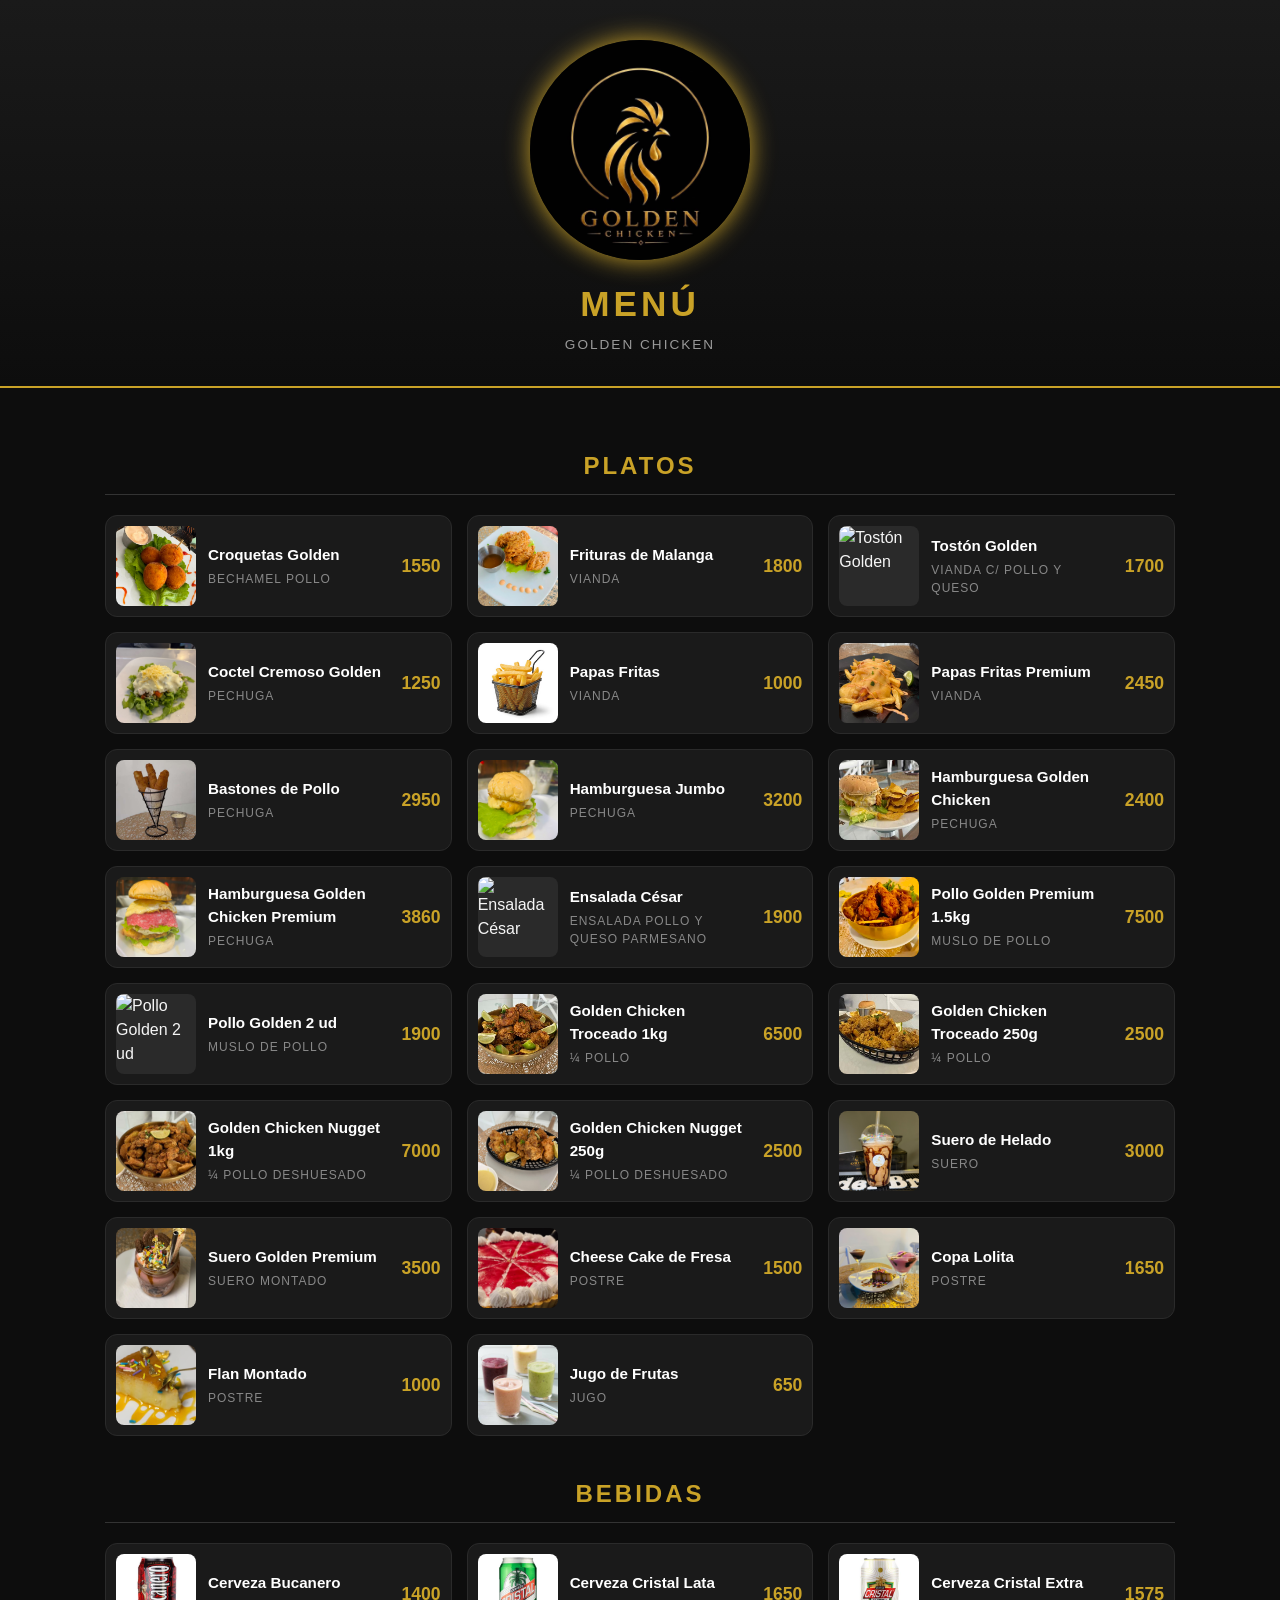
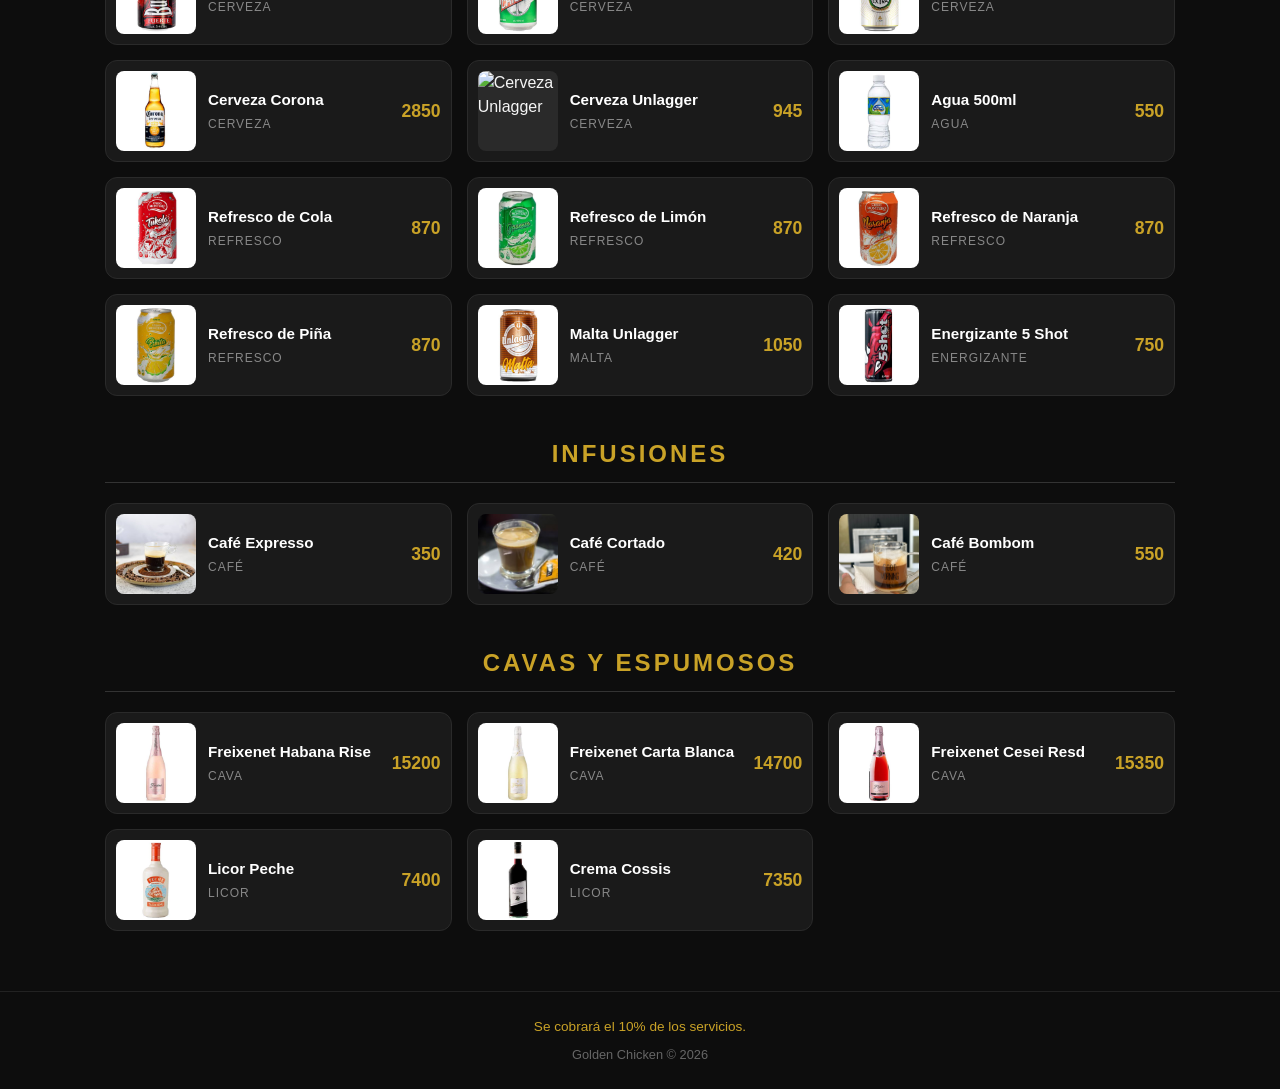
==== index.html @ 7418715c "Update index.html" ====
<!DOCTYPE html>
<html lang="es">
<head>
  <meta charset="UTF-8">
  <meta name="viewport" content="width=device-width, initial-scale=1.0">
  <title>Golden Chicken - Menú</title>
  <link rel="stylesheet" href="./estilo/estilo.css">
</head>
<body>

<header>
  <!-- Pon tu logo en imagenes/logo.jpeg -->
  <img src="imagenes/logo.jpeg" alt="Golden Chicken" class="logo">
  <h1>MENÚ</h1>
  <p>GOLDEN CHICKEN</p>
</header>

<div class="container">

  <!-- ============ PLATOS ============ -->
  <h2 class="seccion-titulo">PLATOS</h2>
  <div class="grid">

    <div class="producto">
      <img src="imagenes/croquetasgolden.jpeg" alt="Croquetas Golden">
      <div class="info">
        <div class="nombre">Croquetas Golden</div>
        <div class="categoria">Bechamel Pollo</div>
      </div>
      <div class="precio">1550</div>
    </div>

    <div class="producto">
      <img src="imagenes/frituras.jpeg" alt="Frituras de Malanga">
      <div class="info">
        <div class="nombre">Frituras de Malanga</div>
        <div class="categoria">Vianda</div>
      </div>
      <div class="precio">1800</div>
    </div>

    <div class="producto">
      <img src="imagenes/toston.jpg" alt="Tostón Golden">
      <div class="info">
        <div class="nombre">Tostón Golden</div>
        <div class="categoria">Vianda c/ Pollo y Queso</div>
      </div>
      <div class="precio">1700</div>
    </div>

    <div class="producto">
      <img src="imagenes/coctelcremoso.jpeg" alt="Coctel Cremoso Golden">
      <div class="info">
        <div class="nombre">Coctel Cremoso Golden</div>
        <div class="categoria">Pechuga</div>
      </div>
      <div class="precio">1250</div>
    </div>

    <div class="producto">
      <img src="imagenes/papasfritas.jpeg" alt="Papas Fritas">
      <div class="info">
        <div class="nombre">Papas Fritas</div>
        <div class="categoria">Vianda</div>
      </div>
      <div class="precio">1000</div>
    </div>

    <div class="producto">
      <img src="imagenes/papaspremiun.jpeg" alt="Papas Fritas Premium">
      <div class="info">
        <div class="nombre">Papas Fritas Premium</div>
        <div class="categoria">Vianda</div>
      </div>
      <div class="precio">2450</div>
    </div>

    <div class="producto">
      <img src="imagenes/bastonesdepollo.jpg" alt="Bastones de Pollo">
      <div class="info">
        <div class="nombre">Bastones de Pollo</div>
        <div class="categoria">Pechuga</div>
      </div>
      <div class="precio">2950</div>
    </div>

    <div class="producto">
      <img src="imagenes/hamburguesajumbo.jpeg" alt="Hamburguesa Jumbo">
      <div class="info">
        <div class="nombre">Hamburguesa Jumbo</div>
        <div class="categoria">Pechuga</div>
      </div>
      <div class="precio">3200</div>
    </div>

    <div class="producto">
      <img src="imagenes/hambuerguer1.jpg" alt="Hamburguesa Golden Chicken">
      <div class="info">
        <div class="nombre">Hamburguesa Golden Chicken</div>
        <div class="categoria">Pechuga</div>
      </div>
      <div class="precio">2400</div>
    </div>

    <div class="producto">
      <img src="imagenes/hambuerguerpremiun.jpeg" alt="Hamburguesa Golden Chicken Premium">
      <div class="info">
        <div class="nombre">Hamburguesa Golden Chicken Premium</div>
        <div class="categoria">Pechuga</div>
      </div>
      <div class="precio">3860</div>
    </div>

    <div class="producto">
      <img src="imagenes/ensalada.jpg" alt="Ensalada César">
      <div class="info">
        <div class="nombre">Ensalada César</div>
        <div class="categoria">Ensalada Pollo y Queso Parmesano</div>
      </div>
      <div class="precio">1900</div>
    </div>

    <div class="producto">
      <img src="imagenes/pollopremiun1,5kg.jpeg" alt="Pollo Golden Premium 1.5kg">
      <div class="info">
        <div class="nombre">Pollo Golden Premium 1.5kg</div>
        <div class="categoria">Muslo de Pollo</div>
      </div>
      <div class="precio">7500</div>
    </div>

    <div class="producto">
      <img src="imagenes/pollo-2ud.jpg" alt="Pollo Golden 2 ud">
      <div class="info">
        <div class="nombre">Pollo Golden 2 ud</div>
        <div class="categoria">Muslo de Pollo</div>
      </div>
      <div class="precio">1900</div>
    </div>

    <div class="producto">
      <img src="imagenes/golden2.jpg" alt="Golden Chicken Troceado 1kg">
      <div class="info">
        <div class="nombre">Golden Chicken Troceado 1kg</div>
        <div class="categoria">¼ Pollo</div>
      </div>
      <div class="precio">6500</div>
    </div>

    <div class="producto">
      <img src="imagenes/golden1.jpg" alt="Golden Chicken Troceado 250g">
      <div class="info">
        <div class="nombre">Golden Chicken Troceado 250g</div>
        <div class="categoria">¼ Pollo</div>
      </div>
      <div class="precio">2500</div>
    </div>

    <div class="producto">
      <img src="imagenes/nugguets1kg.jpg" alt="Golden Chicken Nugget 1kg">
      <div class="info">
        <div class="nombre">Golden Chicken Nugget 1kg</div>
        <div class="categoria">¼ Pollo Deshuesado</div>
      </div>
      <div class="precio">7000</div>
    </div>

    <div class="producto">
      <img src="imagenes/nugguets250.jpeg" alt="Golden Chicken Nugget 250g">
      <div class="info">
        <div class="nombre">Golden Chicken Nugget 250g</div>
        <div class="categoria">¼ Pollo Deshuesado</div>
      </div>
      <div class="precio">2500</div>
    </div>

    <div class="producto">
      <img src="imagenes/suerodehelado.jpeg" alt="Suero de Helado">
      <div class="info">
        <div class="nombre">Suero de Helado</div>
        <div class="categoria">Suero</div>
      </div>
      <div class="precio">3000</div>
    </div>

    <div class="producto">
      <img src="imagenes/sueropremiun.jpeg" alt="Suero Golden Premium">
      <div class="info">
        <div class="nombre">Suero Golden Premium</div>
        <div class="categoria">Suero Montado</div>
      </div>
      <div class="precio">3500</div>
    </div>

    <div class="producto">
      <img src="imagenes/cheeskake.jpeg" alt="Cheese Cake de Fresa">
      <div class="info">
        <div class="nombre">Cheese Cake de Fresa</div>
        <div class="categoria">Postre</div>
      </div>
      <div class="precio">1500</div>
    </div>

    <div class="producto">
      <img src="imagenes/copalolita.jpeg" alt="Copa Lolita">
      <div class="info">
        <div class="nombre">Copa Lolita</div>
        <div class="categoria">Postre</div>
      </div>
      <div class="precio">1650</div>
    </div>

    <div class="producto">
      <img src="imagenes/flanmontado.jpeg" alt="Flan Montado">
      <div class="info">
        <div class="nombre">Flan Montado</div>
        <div class="categoria">Postre</div>
      </div>
      <div class="precio">1000</div>
    </div>

    <div class="producto">
      <img src="imagenes/jugodefruta.jpeg" alt="Jugo de Frutas">
      <div class="info">
        <div class="nombre">Jugo de Frutas</div>
        <div class="categoria">Jugo</div>
      </div>
      <div class="precio">650</div>
    </div>

  </div>

  <!-- ============ BEBIDAS ============ -->
  <h2 class="seccion-titulo">BEBIDAS</h2>
  <div class="grid">

    <div class="producto">
      <img src="imagenes/cervezabucanero.jpg" alt="Cerveza Bucanero">
      <div class="info">
        <div class="nombre">Cerveza Bucanero</div>
        <div class="categoria">Cerveza</div>
      </div>
      <div class="precio">1400</div>
    </div>

    <div class="producto">
      <img src="imagenes/cervezacristal.jpg" alt="Cerveza Cristal Lata">
      <div class="info">
        <div class="nombre">Cerveza Cristal Lata</div>
        <div class="categoria">Cerveza</div>
      </div>
      <div class="precio">1650</div>
    </div>

    <div class="producto">
      <img src="imagenes/cervezacristalext.jpg" alt="Cerveza Cristal Extra">
      <div class="info">
        <div class="nombre">Cerveza Cristal Extra</div>
        <div class="categoria">Cerveza</div>
      </div>
      <div class="precio">1575</div>
    </div>

    <div class="producto">
      <img src="imagenes/cervezacorona.jpg" alt="Cerveza Corona">
      <div class="info">
        <div class="nombre">Cerveza Corona</div>
        <div class="categoria">Cerveza</div>
      </div>
      <div class="precio">2850</div>
    </div>

    <div class="producto">
      <img src="imagenes/cervezaunlagger.jpg" alt="Cerveza Unlagger">
      <div class="info">
        <div class="nombre">Cerveza Unlagger</div>
        <div class="categoria">Cerveza</div>
      </div>
      <div class="precio">945</div>
    </div>

    <div class="producto">
      <img src="imagenes/Agua.jpg" alt="Agua 500ml">
      <div class="info">
        <div class="nombre">Agua 500ml</div>
        <div class="categoria">Agua</div>
      </div>
      <div class="precio">550</div>
    </div>

    <div class="producto">
      <img src="imagenes/refrescoCola.jpeg" alt="Refresco de Cola">
      <div class="info">
        <div class="nombre">Refresco de Cola</div>
        <div class="categoria">Refresco</div>
      </div>
      <div class="precio">870</div>
    </div>

    <div class="producto">
      <img src="imagenes/refrescolimon.jpg" alt="Refresco de Limón">
      <div class="info">
        <div class="nombre">Refresco de Limón</div>
        <div class="categoria">Refresco</div>
      </div>
      <div class="precio">870</div>
    </div>

    <div class="producto">
      <img src="imagenes/refresconaranja.jpg" alt="Refresco de Naranja">
      <div class="info">
        <div class="nombre">Refresco de Naranja</div>
        <div class="categoria">Refresco</div>
      </div>
      <div class="precio">870</div>
    </div>

    <div class="producto">
      <img src="imagenes/refrescopina.jpg" alt="Refresco de Piña">
      <div class="info">
        <div class="nombre">Refresco de Piña</div>
        <div class="categoria">Refresco</div>
      </div>
      <div class="precio">870</div>
    </div>

    <div class="producto">
      <img src="imagenes/maltaunlaguer.jpg" alt="Malta Unlagger">
      <div class="info">
        <div class="nombre">Malta Unlagger</div>
        <div class="categoria">Malta</div>
      </div>
      <div class="precio">1050</div>
    </div>

    <div class="producto">
      <img src="imagenes/energisante.jpg" alt="Energizante 5 Shot">
      <div class="info">
        <div class="nombre">Energizante 5 Shot</div>
        <div class="categoria">Energizante</div>
      </div>
      <div class="precio">750</div>
    </div>

  </div>

  <!-- ============ INFUSIONES ============ -->
  <h2 class="seccion-titulo">INFUSIONES</h2>
  <div class="grid">

    <div class="producto">
      <img src="imagenes/cafeexpresso.jpeg" alt="Café Expresso">
      <div class="info">
        <div class="nombre">Café Expresso</div>
        <div class="categoria">Café</div>
      </div>
      <div class="precio">350</div>
    </div>

    <div class="producto">
      <img src="imagenes/cafecortado.jpeg" alt="Café Cortado">
      <div class="info">
        <div class="nombre">Café Cortado</div>
        <div class="categoria">Café</div>
      </div>
      <div class="precio">420</div>
    </div>

    <div class="producto">
      <img src="imagenes/cafebombom.jpeg" alt="Café Bombom">
      <div class="info">
        <div class="nombre">Café Bombom</div>
        <div class="categoria">Café</div>
      </div>
      <div class="precio">550</div>
    </div>

  </div>

  <!-- ============ CAVAS Y ESPUMOSOS ============ -->
  <h2 class="seccion-titulo">CAVAS Y ESPUMOSOS</h2>
  <div class="grid">

    <div class="producto">
      <img src="imagenes/FREIXENET-HABANA.jpg" alt="Freixenet Habana Rise">
      <div class="info">
        <div class="nombre">Freixenet Habana Rise</div>
        <div class="categoria">Cava</div>
      </div>
      <div class="precio">15200</div>
    </div>

    <div class="producto">
      <img src="imagenes/FREIXENET.jpg" alt="Freixenet Carta Blanca">
      <div class="info">
        <div class="nombre">Freixenet Carta Blanca</div>
        <div class="categoria">Cava</div>
      </div>
      <div class="precio">14700</div>
    </div>

    <div class="producto">
      <img src="imagenes/FREIXENET-CESEI.jpg" alt="Freixenet Cesei Resd">
      <div class="info">
        <div class="nombre">Freixenet Cesei Resd</div>
        <div class="categoria">Cava</div>
      </div>
      <div class="precio">15350</div>
    </div>

    <div class="producto">
      <img src="imagenes/licorpeche.jpg" alt="Licor Peche">
      <div class="info">
        <div class="nombre">Licor Peche</div>
        <div class="categoria">Licor</div>
      </div>
      <div class="precio">7400</div>
    </div>

    <div class="producto">
      <img src="imagenes/cremacossis.jpg" alt="Crema Cossis">
      <div class="info">
        <div class="nombre">Crema Cossis</div>
        <div class="categoria">Licor</div>
      </div>
      <div class="precio">7350</div>
    </div>

  </div>

</div>

<footer>
  <p class="nota">Se cobrará el 10% de los servicios.</p>
  <p>Golden Chicken &copy; 2026</p>
</footer>

</body>
</html>
---- estilo/estilo.css ----
* { margin: 0; padding: 0; box-sizing: border-box; }

  body {
    font-family: 'Segoe UI', Tahoma, sans-serif;
    background: #0d0d0d;
    color: #f5f5f5;
    line-height: 1.5;
  }

  /* HEADER */
  header {
    text-align: center;
    padding: 30px 15px 20px;
    background: linear-gradient(180deg, #1a1a1a 0%, #0d0d0d 100%);
    border-bottom: 2px solid #c9a227;
  }

  .logo {
    max-width: 180px;
    margin: 0 auto 10px;
    display: block;
    border-radius: 50%;
    box-shadow: 0 0 25px #c9a227;
  }

  header h1 {
    margin-top: 0.5em;
    color: #c9a227;
    font-size: 1.8rem;
    letter-spacing: 4px;
    font-weight: 700;
  }

  header p {
    color: #999;
    font-size: 0.85rem;
    margin-top: 5px;
    letter-spacing: 2px;
  }

  /* CONTENEDOR */
  .container {
    max-width: 1100px;
    margin: 0 auto;
    padding: 20px 15px 60px;
  }

  /* TÍTULO DE SECCIÓN */
  .seccion-titulo {
    text-align: center;
    color: #c9a227;
    font-size: 1.5rem;
    letter-spacing: 3px;
    margin: 40px 0 20px;
    padding-bottom: 10px;
    border-bottom: 1px solid #333;
    font-weight: 600;
  }

  /* GRID DE PRODUCTOS */
  .grid {
    display: grid;
    grid-template-columns: 1fr;
    gap: 15px;
  }

  /* TARJETA DE PRODUCTO */
  .producto {
    background: #1a1a1a;
    border: 1px solid #2a2a2a;
    border-radius: 12px;
    overflow: hidden;
    display: flex;
    align-items: center;
    gap: 12px;
    padding: 10px;
    transition: transform 0.2s, border-color 0.2s;
  }

  .producto:hover {
    transform: translateY(-2px);
    border-color: #c9a227;
  }

  .producto img {
    width: 80px;
    height: 80px;
    object-fit: cover;
    border-radius: 8px;
    flex-shrink: 0;
    background: #2a2a2a;
  }

  .info {
    flex: 1;
    min-width: 0;
  }

  .nombre {
    font-size: 0.95rem;
    font-weight: 600;
    color: #fff;
    margin-bottom: 3px;
  }

  .categoria {
    font-size: 0.75rem;
    color: #888;
    text-transform: uppercase;
    letter-spacing: 1px;
  }

  .precio {
    font-size: 1.1rem;
    font-weight: 700;
    color: #c9a227;
    white-space: nowrap;
  }

  /* FOOTER */
  footer {
    text-align: center;
    padding: 25px 15px;
    color: #666;
    font-size: 0.8rem;
    border-top: 1px solid #222;
  }

  footer .nota {
    color: #c9a227;
    margin-bottom: 8px;
    font-size: 0.85rem;
  }

  /* RESPONSIVE - TABLET */
  @media (min-width: 600px) {
    .grid { grid-template-columns: 1fr 1fr; }
    header h1 { font-size: 2.2rem; }
  }

  /* RESPONSIVE - DESKTOP */
  @media (min-width: 900px) {
    .grid { grid-template-columns: 1fr 1fr 1fr; }
    header { padding: 40px 15px 30px; }
    .logo { max-width: 220px; }
  }
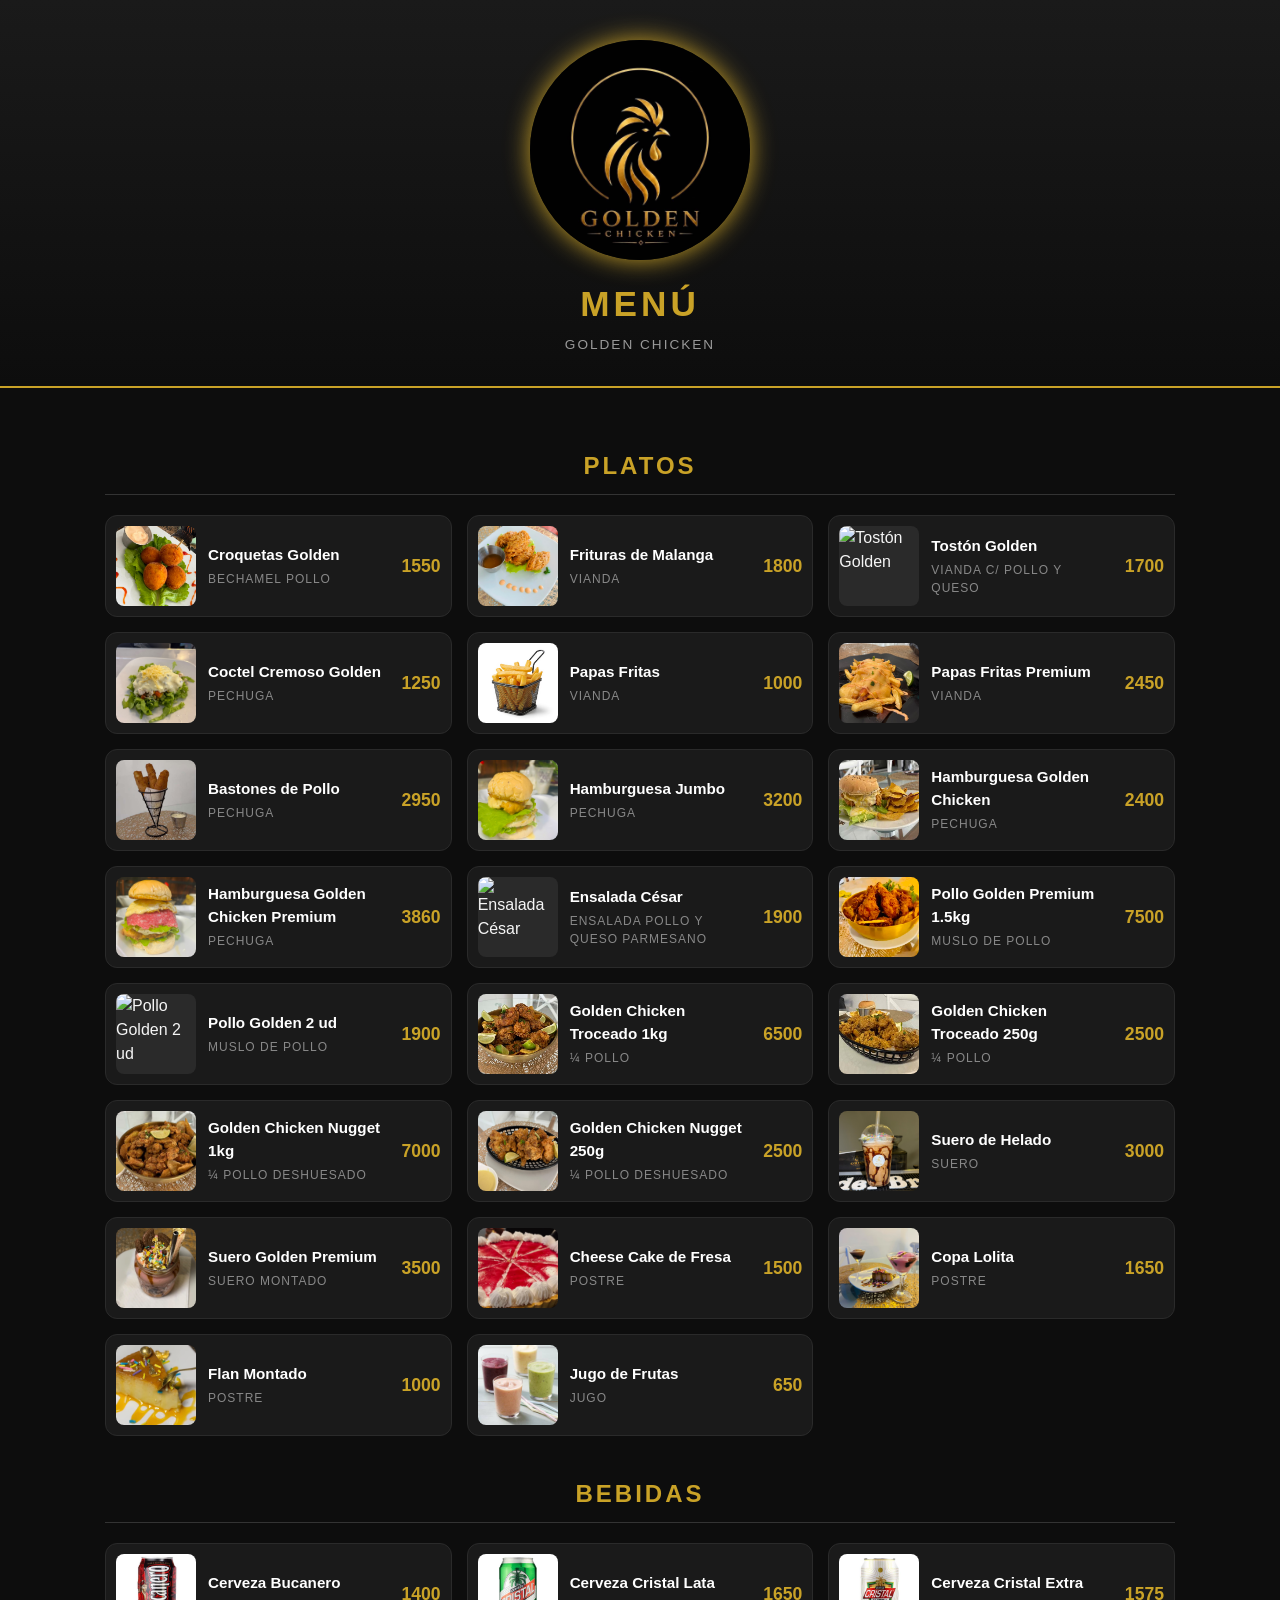
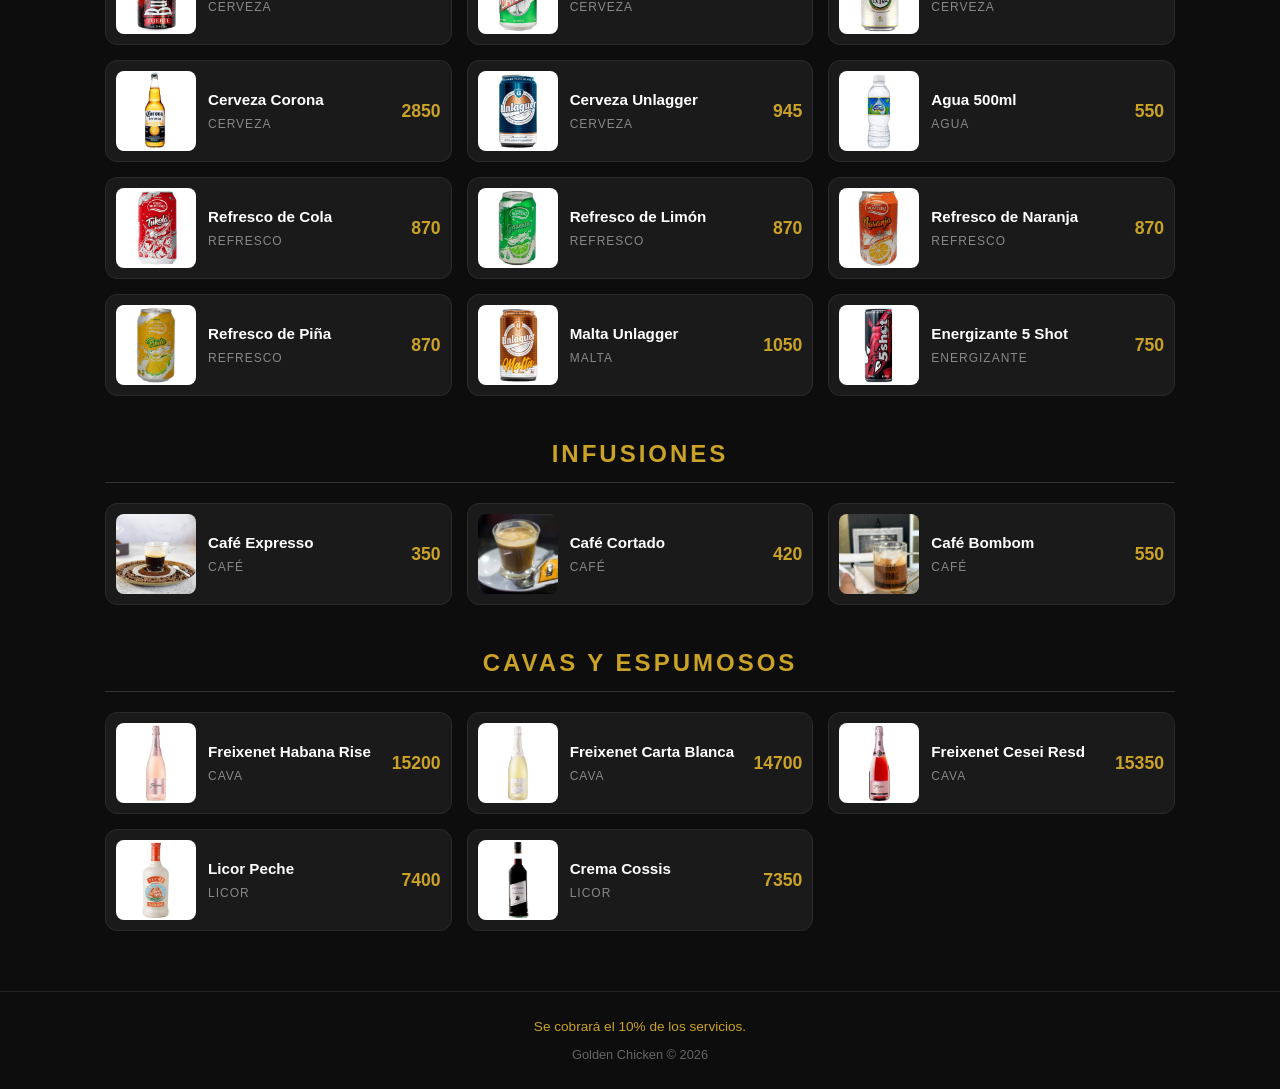
==== commit 70294186: "Update index.html" ====
--- a/index.html
+++ b/index.html
@@ -271,7 +271,7 @@
     </div>
 
     <div class="producto">
-      <img src="imagenes/cervezaunlagger.jpg" alt="Cerveza Unlagger">
+      <img src="imagenes/cervezaunlager.jpg" alt="Cerveza Unlagger">
       <div class="info">
         <div class="nombre">Cerveza Unlagger</div>
         <div class="categoria">Cerveza</div>
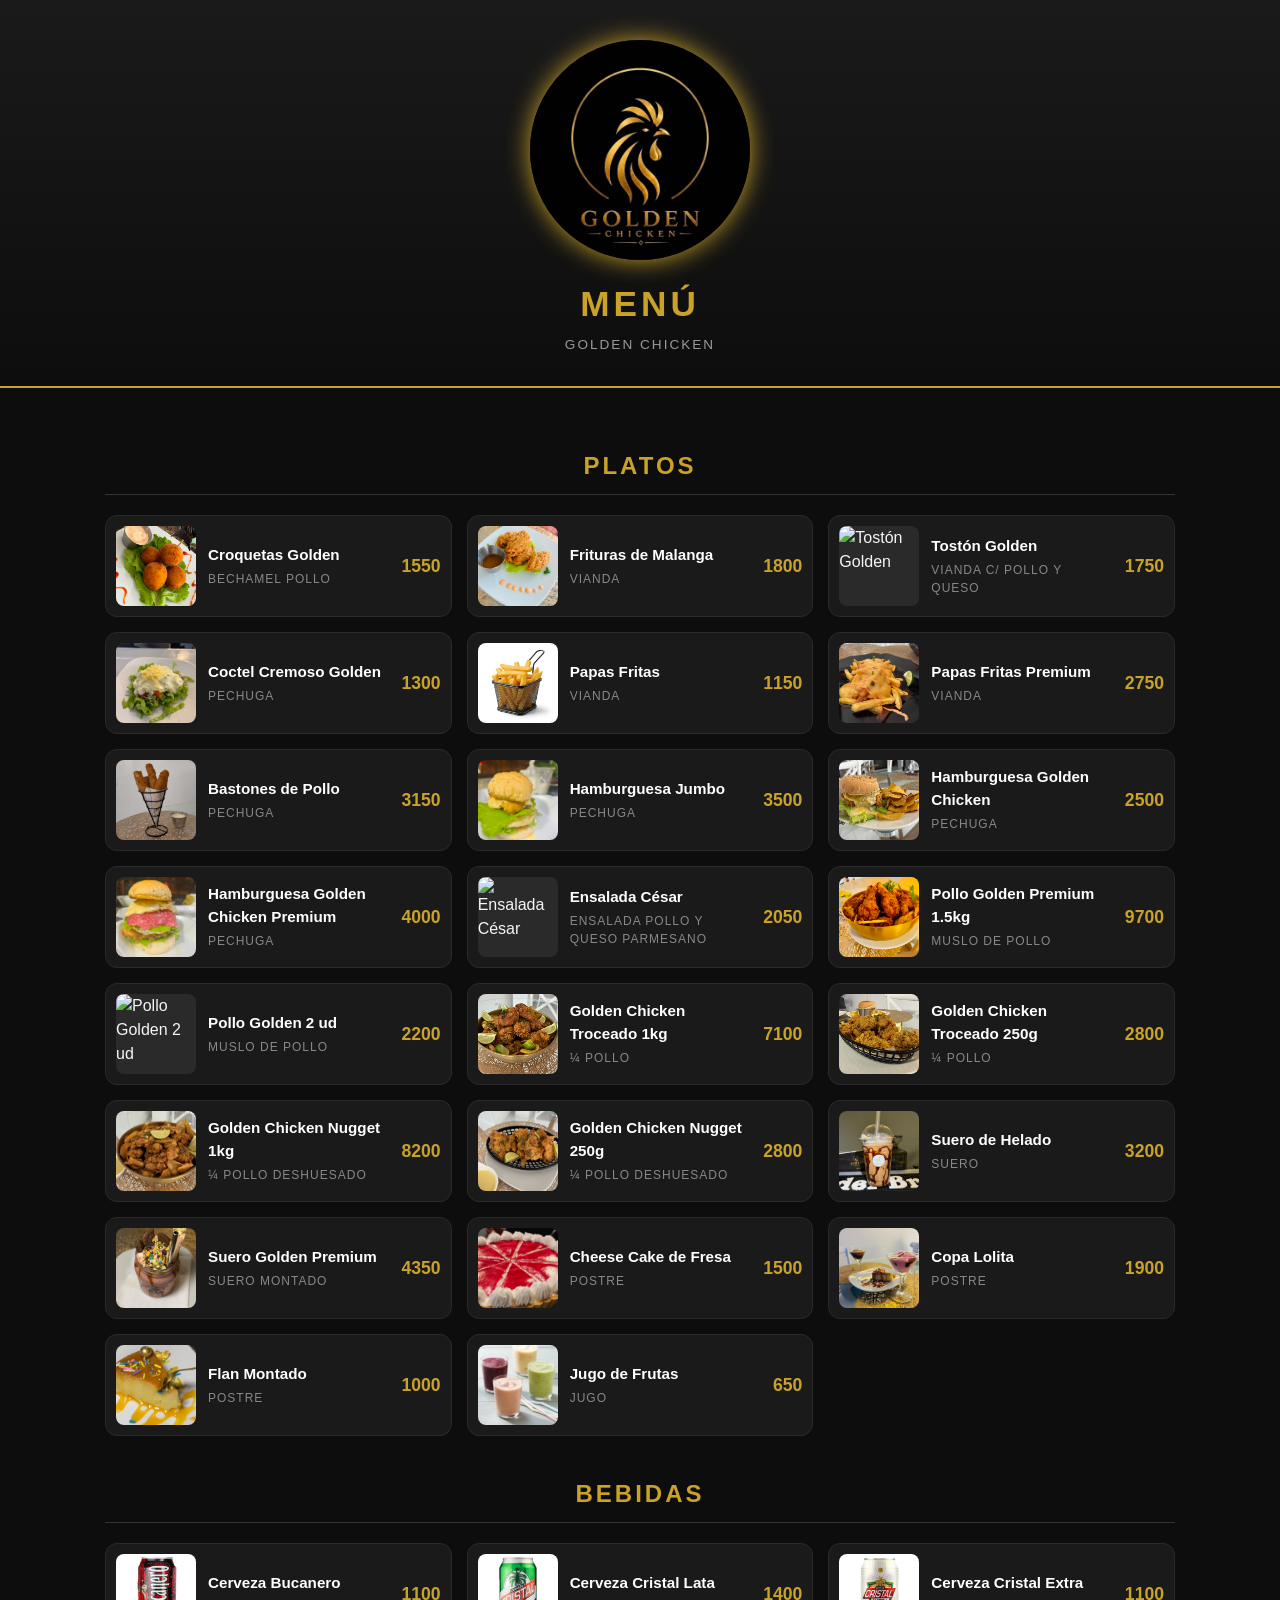
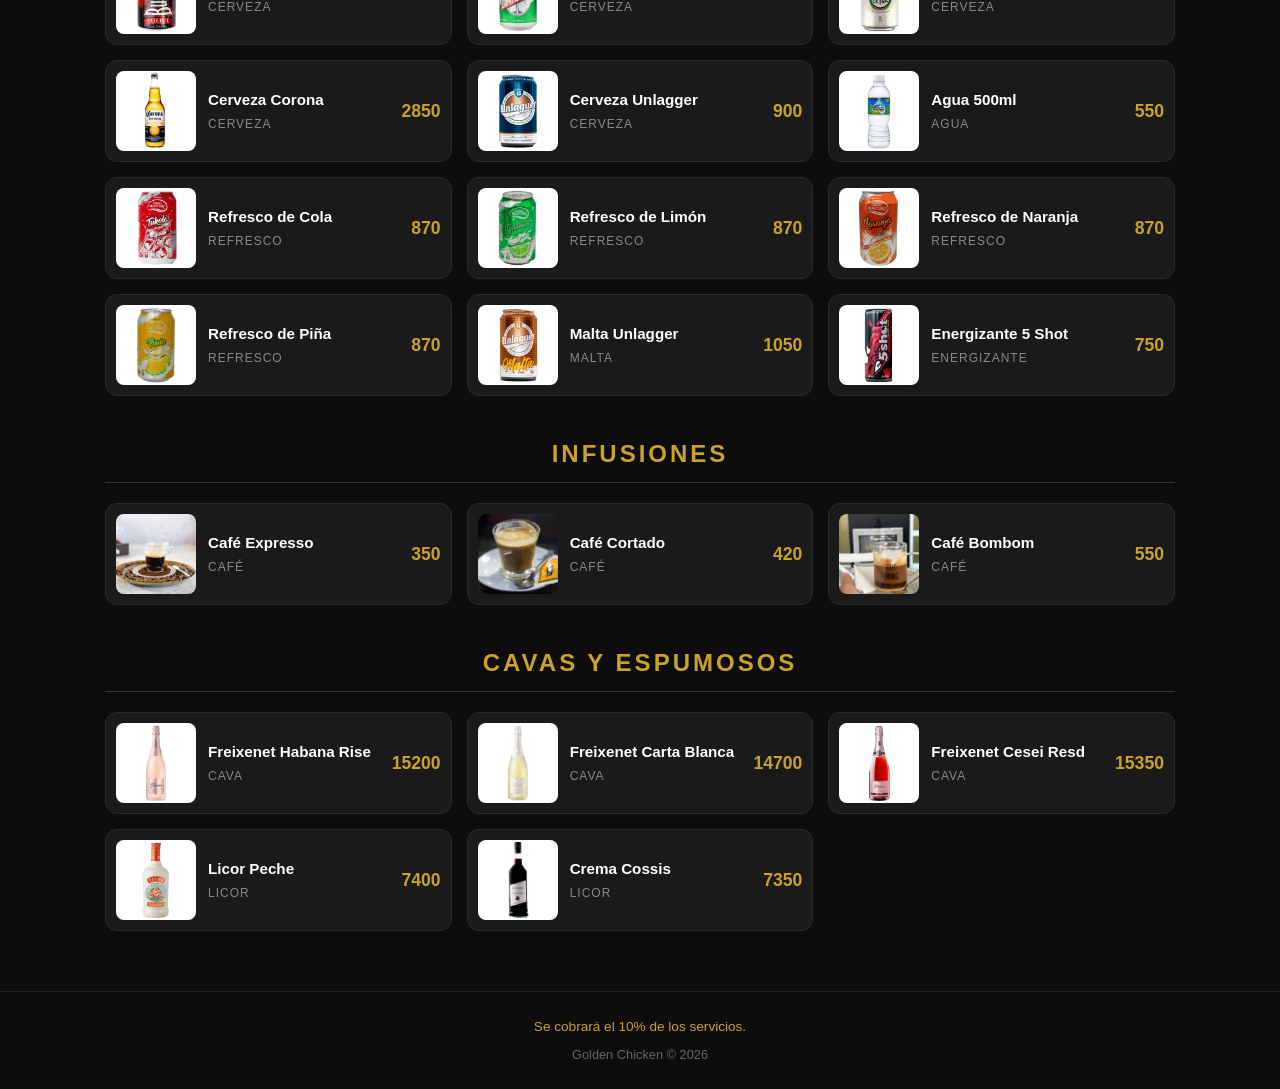
==== commit 61877c06: "Update index.html" ====
--- a/index.html
+++ b/index.html
@@ -45,7 +45,7 @@
         <div class="nombre">Tostón Golden</div>
         <div class="categoria">Vianda c/ Pollo y Queso</div>
       </div>
-      <div class="precio">1700</div>
+      <div class="precio">1750</div>
     </div>
 
     <div class="producto">
@@ -54,7 +54,7 @@
         <div class="nombre">Coctel Cremoso Golden</div>
         <div class="categoria">Pechuga</div>
       </div>
-      <div class="precio">1250</div>
+      <div class="precio">1300</div>
     </div>
 
     <div class="producto">
@@ -63,7 +63,7 @@
         <div class="nombre">Papas Fritas</div>
         <div class="categoria">Vianda</div>
       </div>
-      <div class="precio">1000</div>
+      <div class="precio">1150</div>
     </div>
 
     <div class="producto">
@@ -72,7 +72,7 @@
         <div class="nombre">Papas Fritas Premium</div>
         <div class="categoria">Vianda</div>
       </div>
-      <div class="precio">2450</div>
+      <div class="precio">2750</div>
     </div>
 
     <div class="producto">
@@ -81,7 +81,7 @@
         <div class="nombre">Bastones de Pollo</div>
         <div class="categoria">Pechuga</div>
       </div>
-      <div class="precio">2950</div>
+      <div class="precio">3150</div>
     </div>
 
     <div class="producto">
@@ -90,7 +90,7 @@
         <div class="nombre">Hamburguesa Jumbo</div>
         <div class="categoria">Pechuga</div>
       </div>
-      <div class="precio">3200</div>
+      <div class="precio">3500</div>
     </div>
 
     <div class="producto">
@@ -99,7 +99,7 @@
         <div class="nombre">Hamburguesa Golden Chicken</div>
         <div class="categoria">Pechuga</div>
       </div>
-      <div class="precio">2400</div>
+      <div class="precio">2500</div>
     </div>
 
     <div class="producto">
@@ -108,7 +108,7 @@
         <div class="nombre">Hamburguesa Golden Chicken Premium</div>
         <div class="categoria">Pechuga</div>
       </div>
-      <div class="precio">3860</div>
+      <div class="precio">4000</div>
     </div>
 
     <div class="producto">
@@ -117,7 +117,7 @@
         <div class="nombre">Ensalada César</div>
         <div class="categoria">Ensalada Pollo y Queso Parmesano</div>
       </div>
-      <div class="precio">1900</div>
+      <div class="precio">2050</div>
     </div>
 
     <div class="producto">
@@ -126,7 +126,7 @@
         <div class="nombre">Pollo Golden Premium 1.5kg</div>
         <div class="categoria">Muslo de Pollo</div>
       </div>
-      <div class="precio">7500</div>
+      <div class="precio">9700</div>
     </div>
 
     <div class="producto">
@@ -135,7 +135,7 @@
         <div class="nombre">Pollo Golden 2 ud</div>
         <div class="categoria">Muslo de Pollo</div>
       </div>
-      <div class="precio">1900</div>
+      <div class="precio">2200</div>
     </div>
 
     <div class="producto">
@@ -144,7 +144,7 @@
         <div class="nombre">Golden Chicken Troceado 1kg</div>
         <div class="categoria">¼ Pollo</div>
       </div>
-      <div class="precio">6500</div>
+      <div class="precio">7100</div>
     </div>
 
     <div class="producto">
@@ -153,7 +153,7 @@
         <div class="nombre">Golden Chicken Troceado 250g</div>
         <div class="categoria">¼ Pollo</div>
       </div>
-      <div class="precio">2500</div>
+      <div class="precio">2800</div>
     </div>
 
     <div class="producto">
@@ -162,7 +162,7 @@
         <div class="nombre">Golden Chicken Nugget 1kg</div>
         <div class="categoria">¼ Pollo Deshuesado</div>
       </div>
-      <div class="precio">7000</div>
+      <div class="precio">8200</div>
     </div>
 
     <div class="producto">
@@ -171,7 +171,7 @@
         <div class="nombre">Golden Chicken Nugget 250g</div>
         <div class="categoria">¼ Pollo Deshuesado</div>
       </div>
-      <div class="precio">2500</div>
+      <div class="precio">2800</div>
     </div>
 
     <div class="producto">
@@ -180,7 +180,7 @@
         <div class="nombre">Suero de Helado</div>
         <div class="categoria">Suero</div>
       </div>
-      <div class="precio">3000</div>
+      <div class="precio">3200</div>
     </div>
 
     <div class="producto">
@@ -189,7 +189,7 @@
         <div class="nombre">Suero Golden Premium</div>
         <div class="categoria">Suero Montado</div>
       </div>
-      <div class="precio">3500</div>
+      <div class="precio">4350</div>
     </div>
 
     <div class="producto">
@@ -207,7 +207,7 @@
         <div class="nombre">Copa Lolita</div>
         <div class="categoria">Postre</div>
       </div>
-      <div class="precio">1650</div>
+      <div class="precio">1900</div>
     </div>
 
     <div class="producto">
@@ -240,7 +240,7 @@
         <div class="nombre">Cerveza Bucanero</div>
         <div class="categoria">Cerveza</div>
       </div>
-      <div class="precio">1400</div>
+      <div class="precio">1100</div>
     </div>
 
     <div class="producto">
@@ -249,7 +249,7 @@
         <div class="nombre">Cerveza Cristal Lata</div>
         <div class="categoria">Cerveza</div>
       </div>
-      <div class="precio">1650</div>
+      <div class="precio">1400</div>
     </div>
 
     <div class="producto">
@@ -258,7 +258,7 @@
         <div class="nombre">Cerveza Cristal Extra</div>
         <div class="categoria">Cerveza</div>
       </div>
-      <div class="precio">1575</div>
+      <div class="precio">1100</div>
     </div>
 
     <div class="producto">
@@ -276,7 +276,7 @@
         <div class="nombre">Cerveza Unlagger</div>
         <div class="categoria">Cerveza</div>
       </div>
-      <div class="precio">945</div>
+      <div class="precio">900</div>
     </div>
 
     <div class="producto">
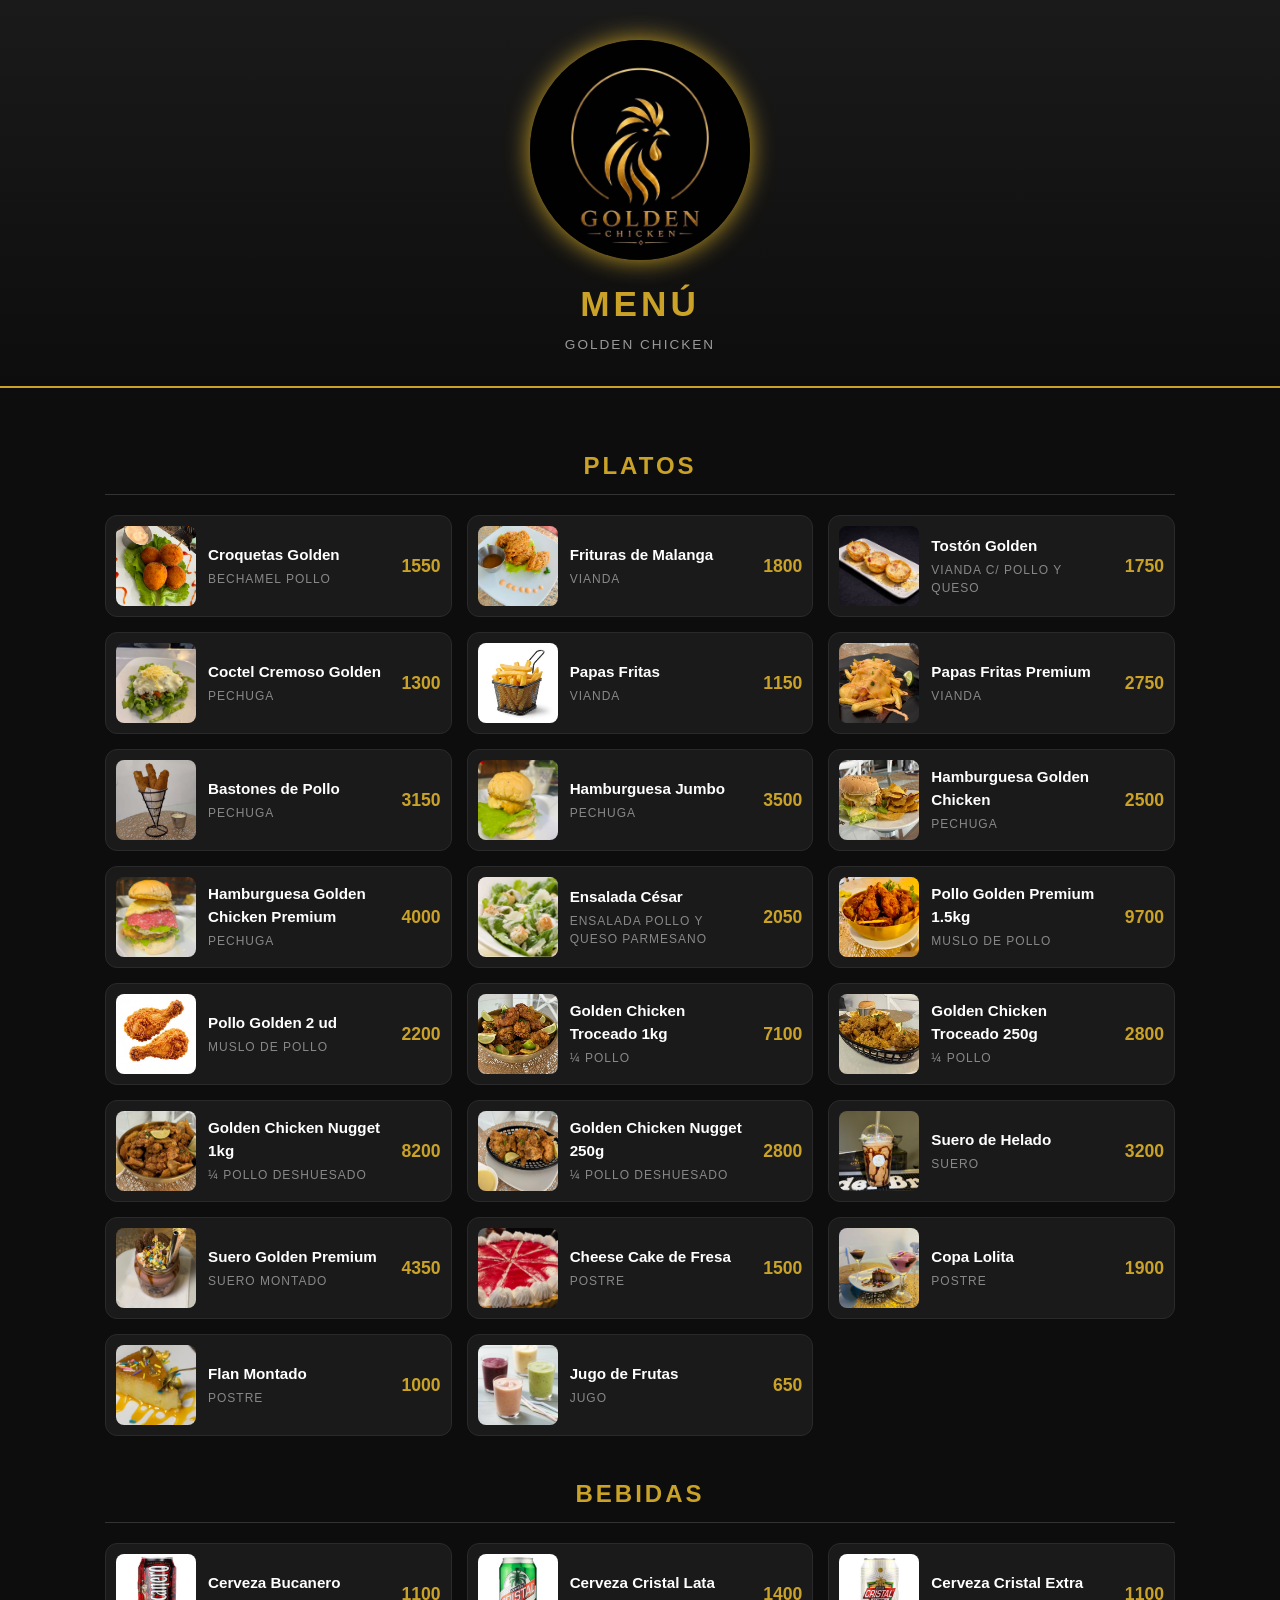
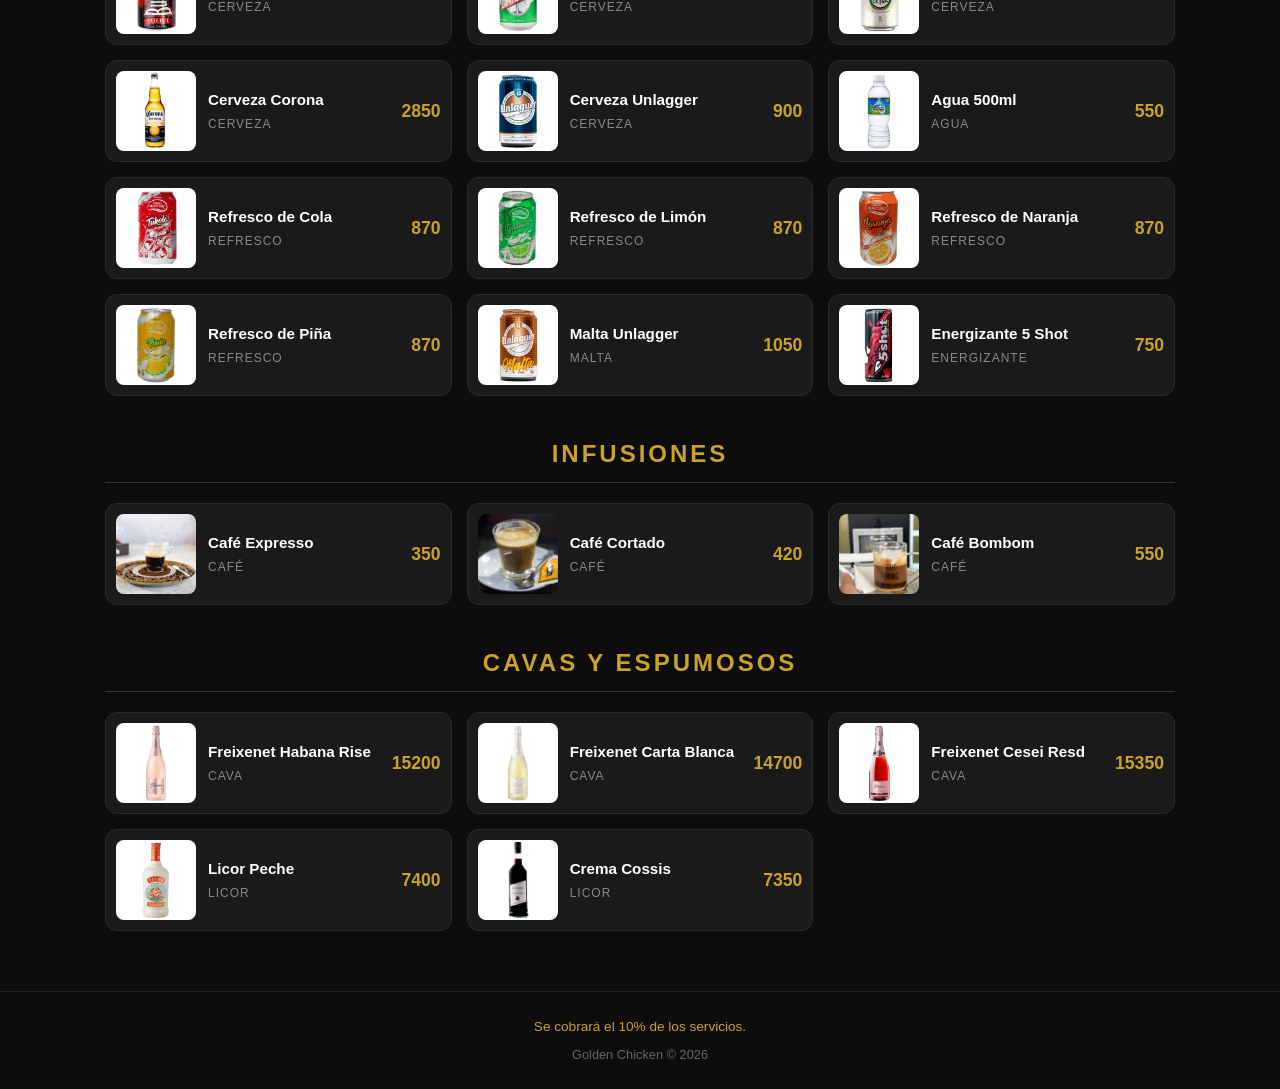
==== commit 0b47dc5e: "Update index.html" ====
--- a/index.html
+++ b/index.html
@@ -40,7 +40,7 @@
     </div>
 
     <div class="producto">
-      <img src="imagenes/toston.jpg" alt="Tostón Golden">
+      <img src="./imagenes/tostones.jpeg" alt="Tostón Golden">
       <div class="info">
         <div class="nombre">Tostón Golden</div>
         <div class="categoria">Vianda c/ Pollo y Queso</div>
@@ -112,7 +112,7 @@
     </div>
 
     <div class="producto">
-      <img src="imagenes/ensalada.jpg" alt="Ensalada César">
+      <img src="./imagenes/ensaladacesar.jpeg" alt="Ensalada César">
       <div class="info">
         <div class="nombre">Ensalada César</div>
         <div class="categoria">Ensalada Pollo y Queso Parmesano</div>
@@ -130,7 +130,7 @@
     </div>
 
     <div class="producto">
-      <img src="imagenes/pollo-2ud.jpg" alt="Pollo Golden 2 ud">
+      <img src="./imagenes/pollosgolden2ud.jpeg" alt="Pollo Golden 2 ud">
       <div class="info">
         <div class="nombre">Pollo Golden 2 ud</div>
         <div class="categoria">Muslo de Pollo</div>
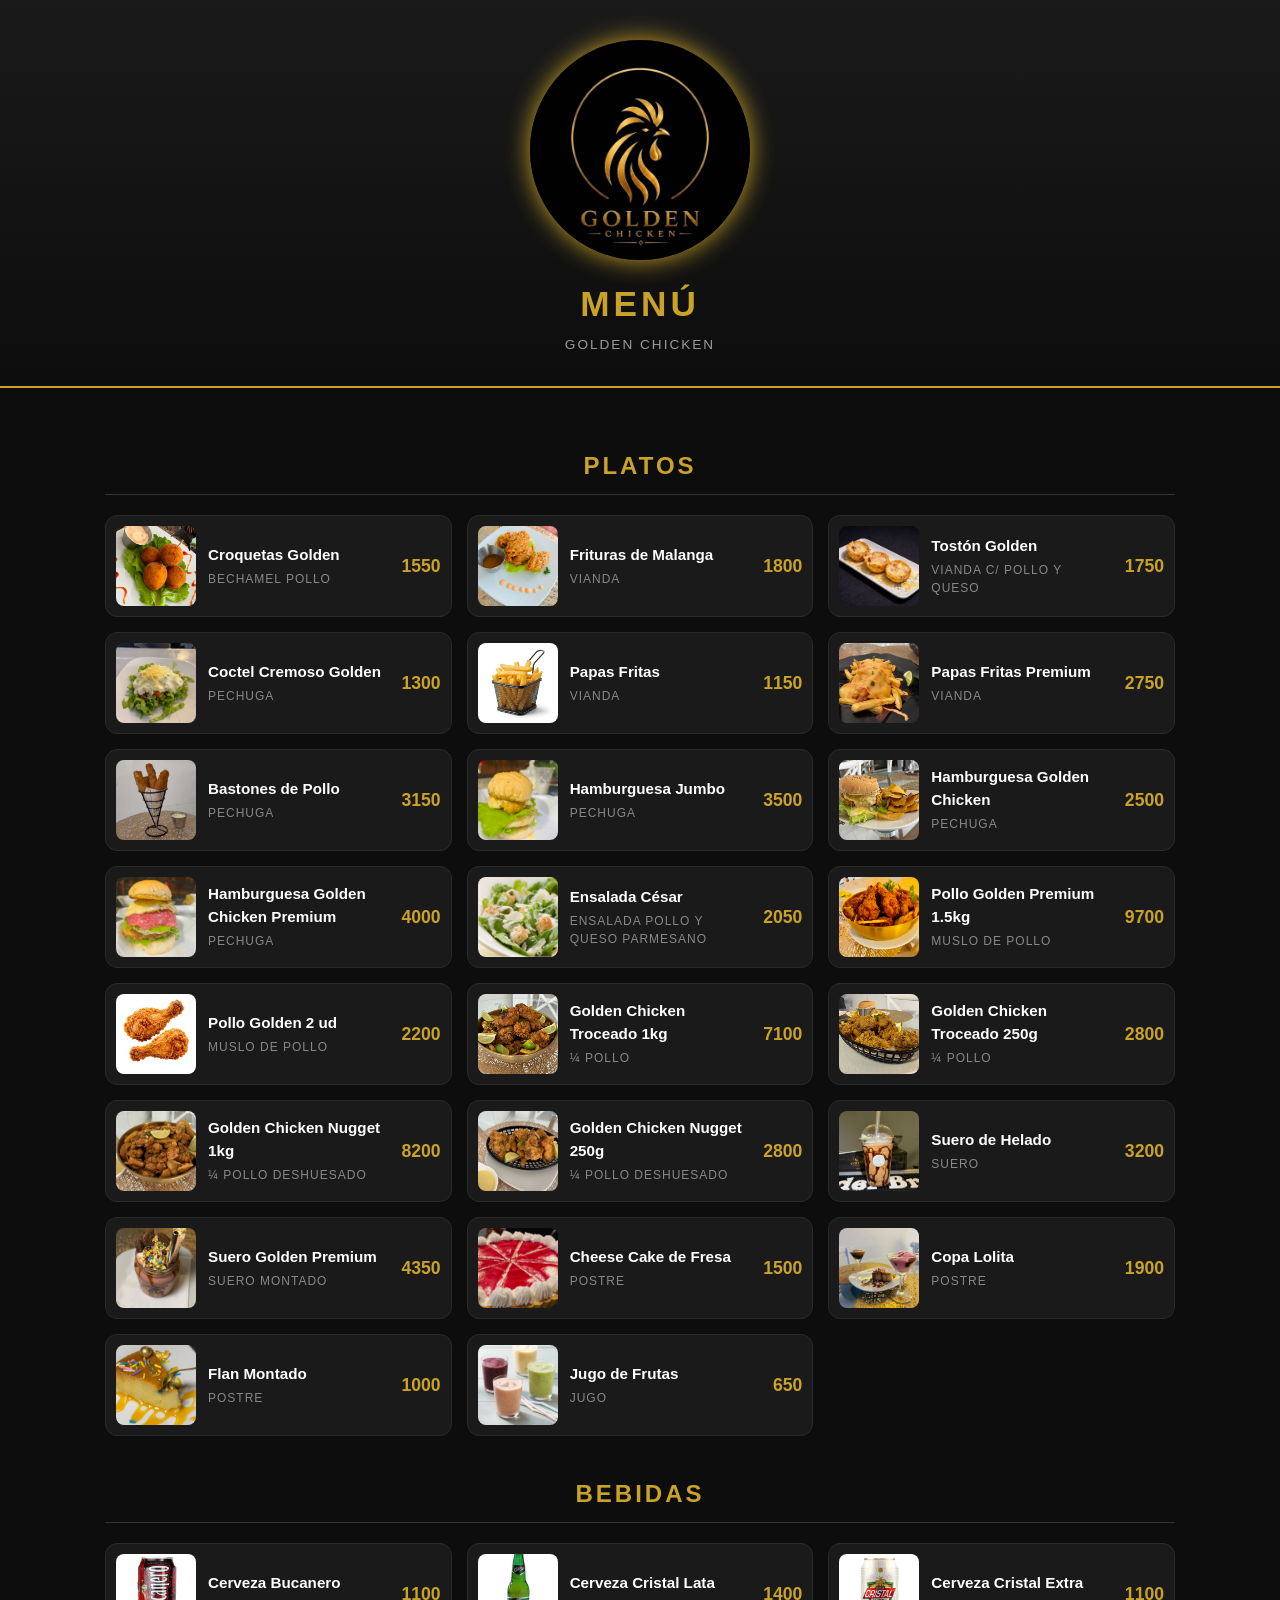
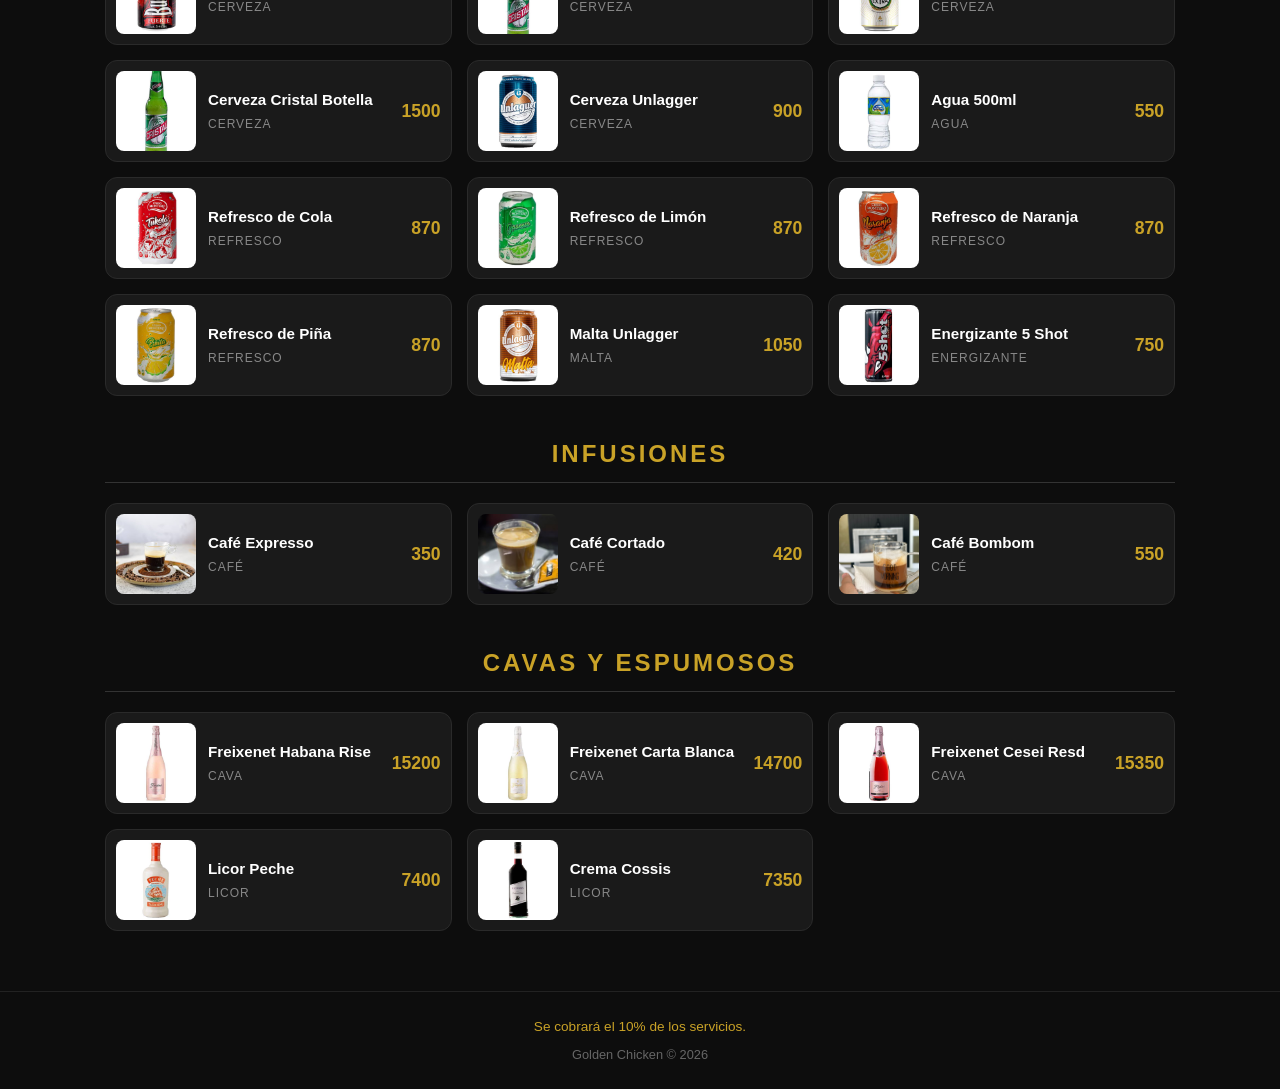
==== commit 57a70dbc: "Update index.html" ====
--- a/index.html
+++ b/index.html
@@ -40,7 +40,7 @@
     </div>
 
     <div class="producto">
-      <img src="./imagenes/tostones.jpeg" alt="Tostón Golden">
+      <img src="imagenes/tostones.jpeg" alt="Tostón Golden">
       <div class="info">
         <div class="nombre">Tostón Golden</div>
         <div class="categoria">Vianda c/ Pollo y Queso</div>
@@ -112,7 +112,7 @@
     </div>
 
     <div class="producto">
-      <img src="./imagenes/ensaladacesar.jpeg" alt="Ensalada César">
+      <img src="imagenes/ensaladacesar.jpeg" alt="Ensalada César">
       <div class="info">
         <div class="nombre">Ensalada César</div>
         <div class="categoria">Ensalada Pollo y Queso Parmesano</div>
@@ -130,7 +130,7 @@
     </div>
 
     <div class="producto">
-      <img src="./imagenes/pollosgolden2ud.jpeg" alt="Pollo Golden 2 ud">
+      <img src="imagenes/pollosgolden2ud.jpeg" alt="Pollo Golden 2 ud">
       <div class="info">
         <div class="nombre">Pollo Golden 2 ud</div>
         <div class="categoria">Muslo de Pollo</div>
@@ -262,12 +262,12 @@
     </div>
 
     <div class="producto">
-      <img src="imagenes/cervezacorona.jpg" alt="Cerveza Corona">
-      <div class="info">
-        <div class="nombre">Cerveza Corona</div>
+      <img src="imagenes/cervezacristalbotella.jpg" alt="Cerveza Corona">
+      <div class="info">
+        <div class="nombre">Cerveza Cristal Botella</div>
         <div class="categoria">Cerveza</div>
       </div>
-      <div class="precio">2850</div>
+      <div class="precio">1500</div>
     </div>
 
     <div class="producto">
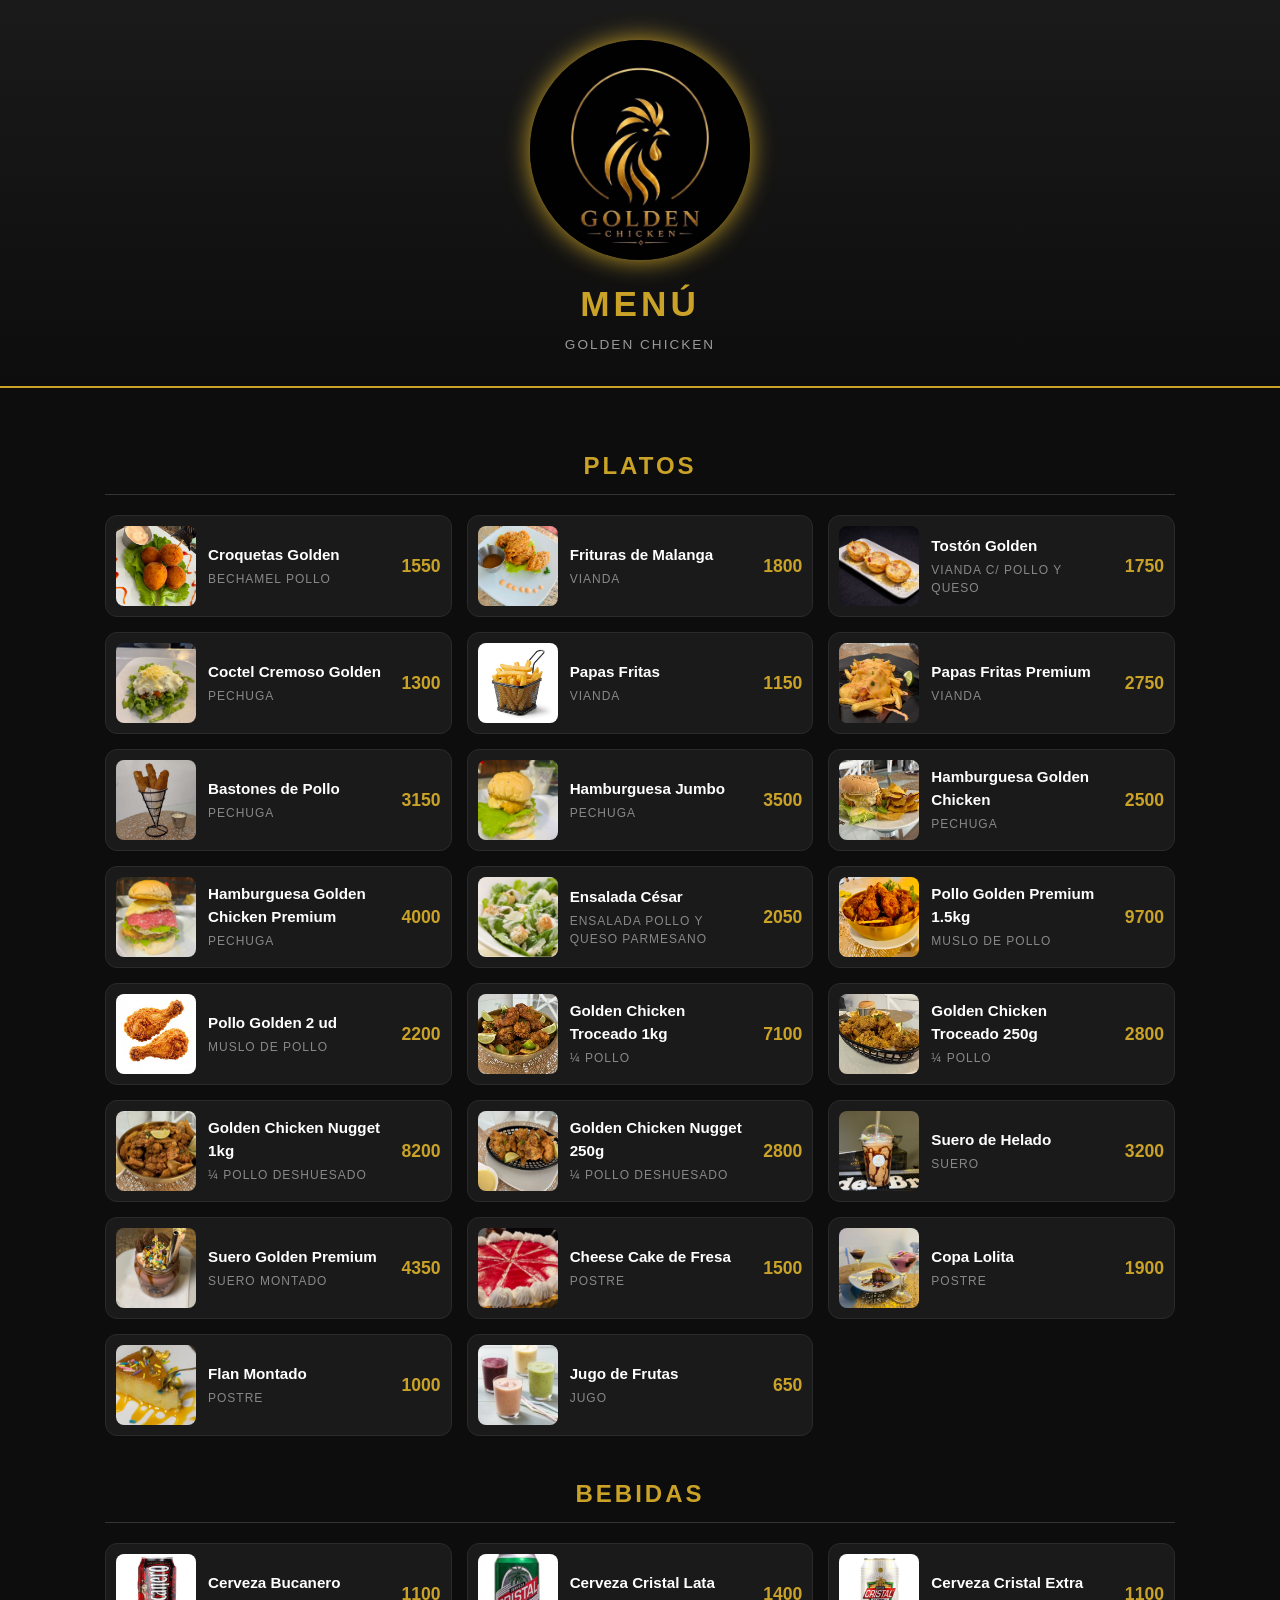
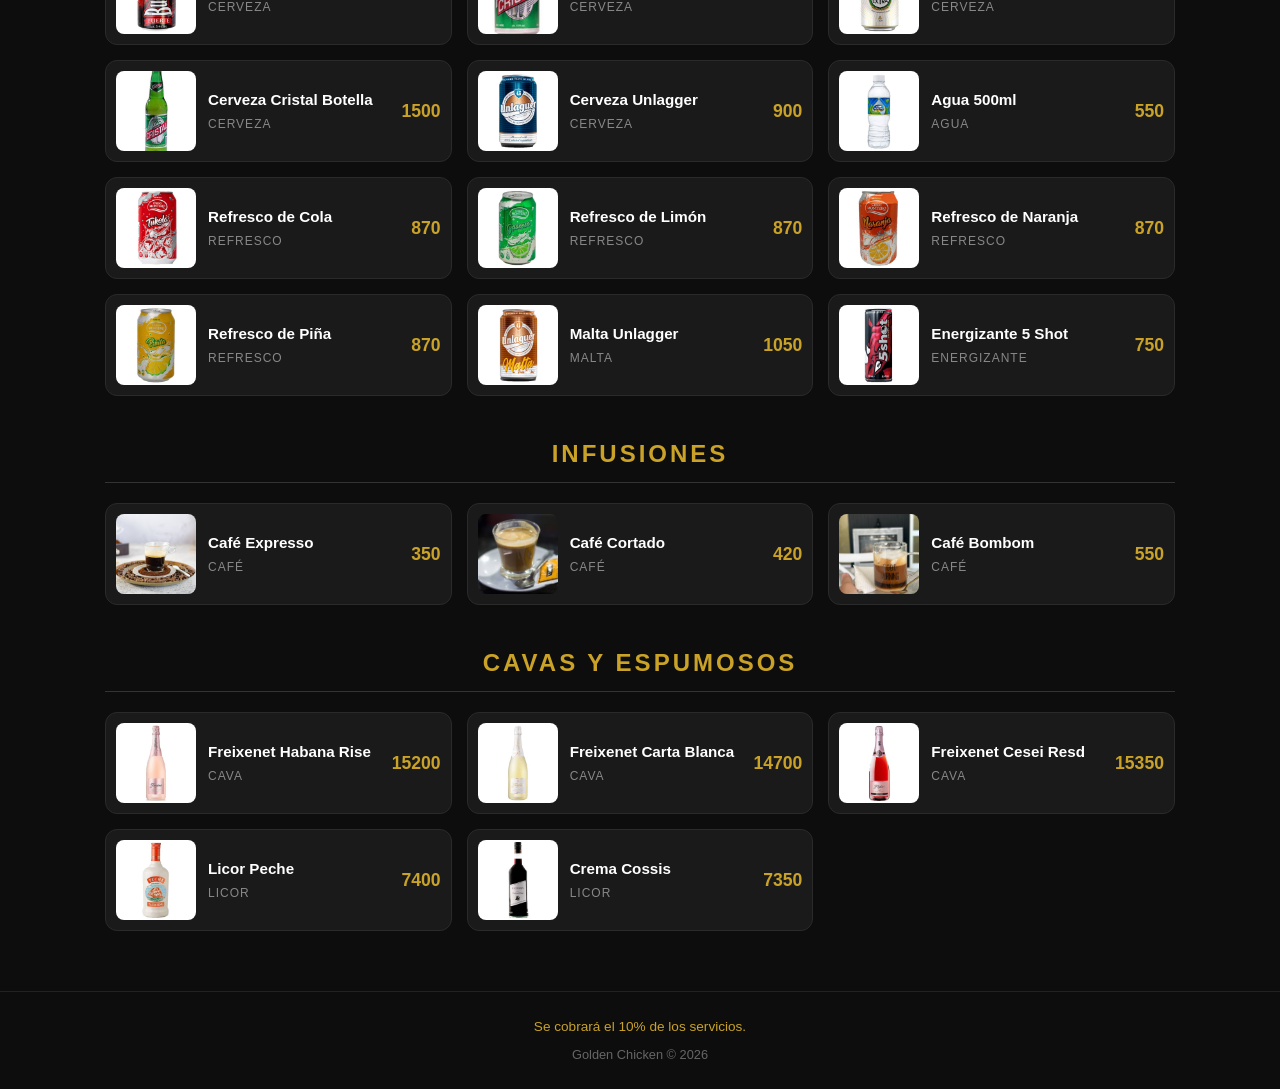
==== commit c18fa84a: "Update index.html" ====
--- a/index.html
+++ b/index.html
@@ -244,7 +244,7 @@
     </div>
 
     <div class="producto">
-      <img src="imagenes/cervezacristal.jpg" alt="Cerveza Cristal Lata">
+      <img src="imagenes/cervezacristallata.jpg" alt="Cerveza Cristal Lata">
       <div class="info">
         <div class="nombre">Cerveza Cristal Lata</div>
         <div class="categoria">Cerveza</div>
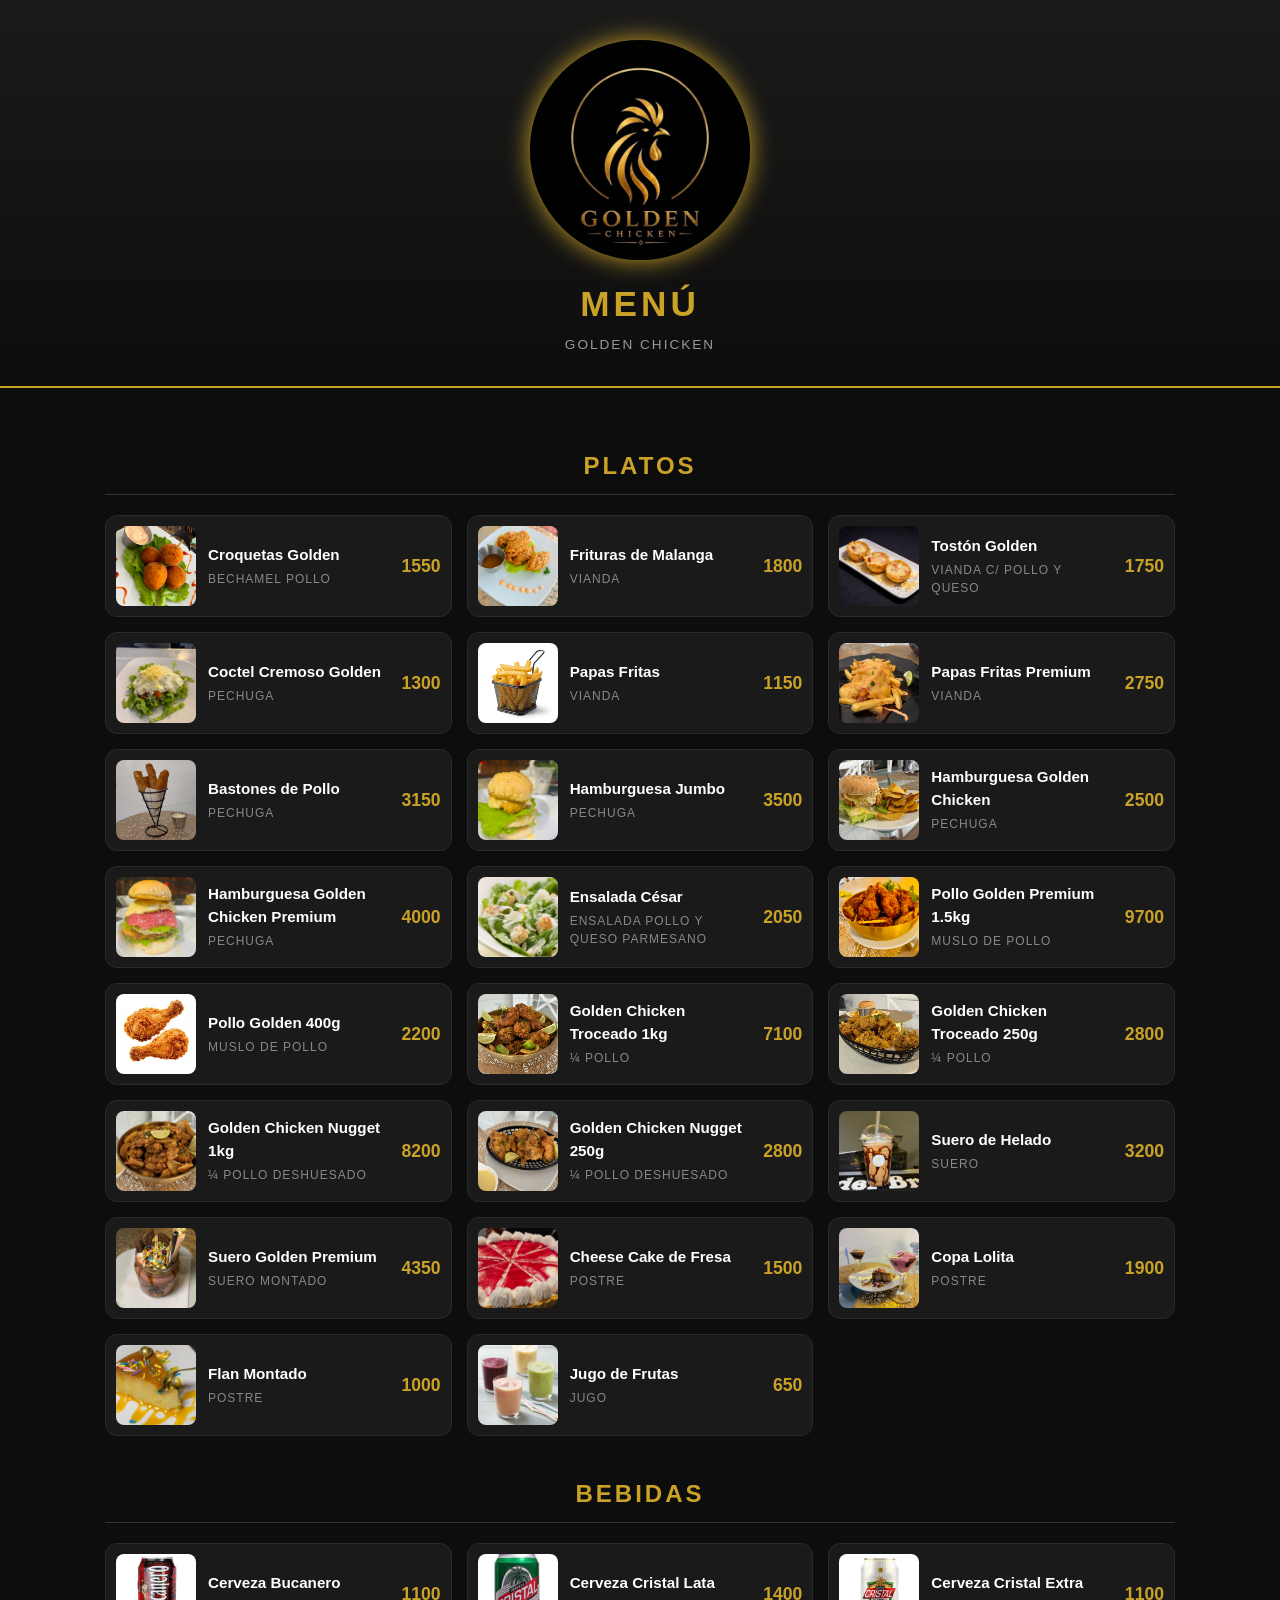
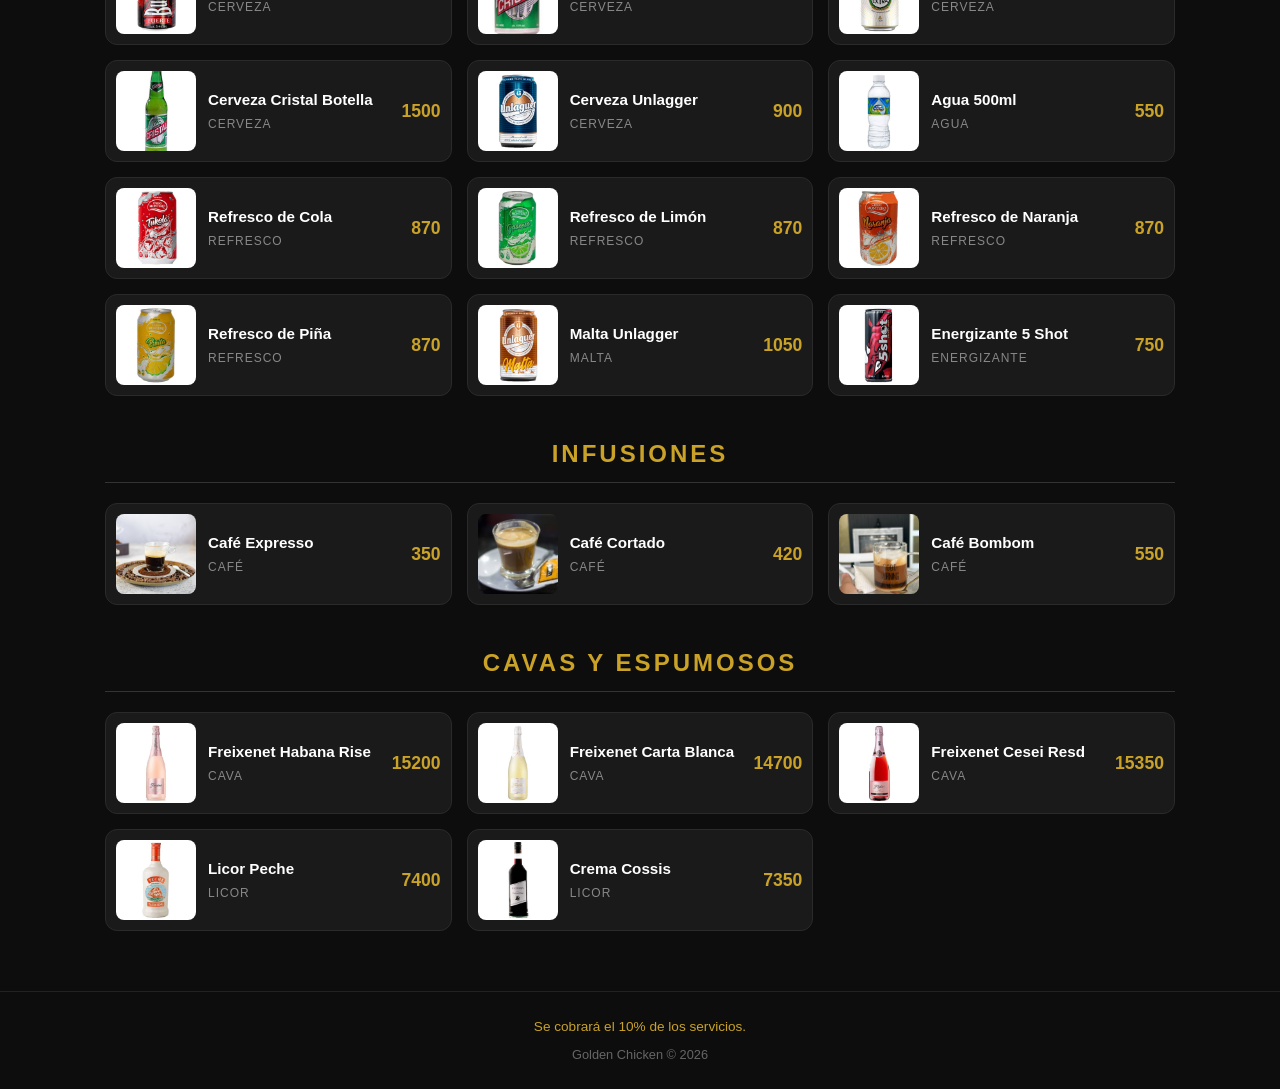
==== commit cd533171: "Update index.html" ====
--- a/index.html
+++ b/index.html
@@ -132,7 +132,7 @@
     <div class="producto">
       <img src="imagenes/pollosgolden2ud.jpeg" alt="Pollo Golden 2 ud">
       <div class="info">
-        <div class="nombre">Pollo Golden 2 ud</div>
+        <div class="nombre">Pollo Golden 400g</div>
         <div class="categoria">Muslo de Pollo</div>
       </div>
       <div class="precio">2200</div>
